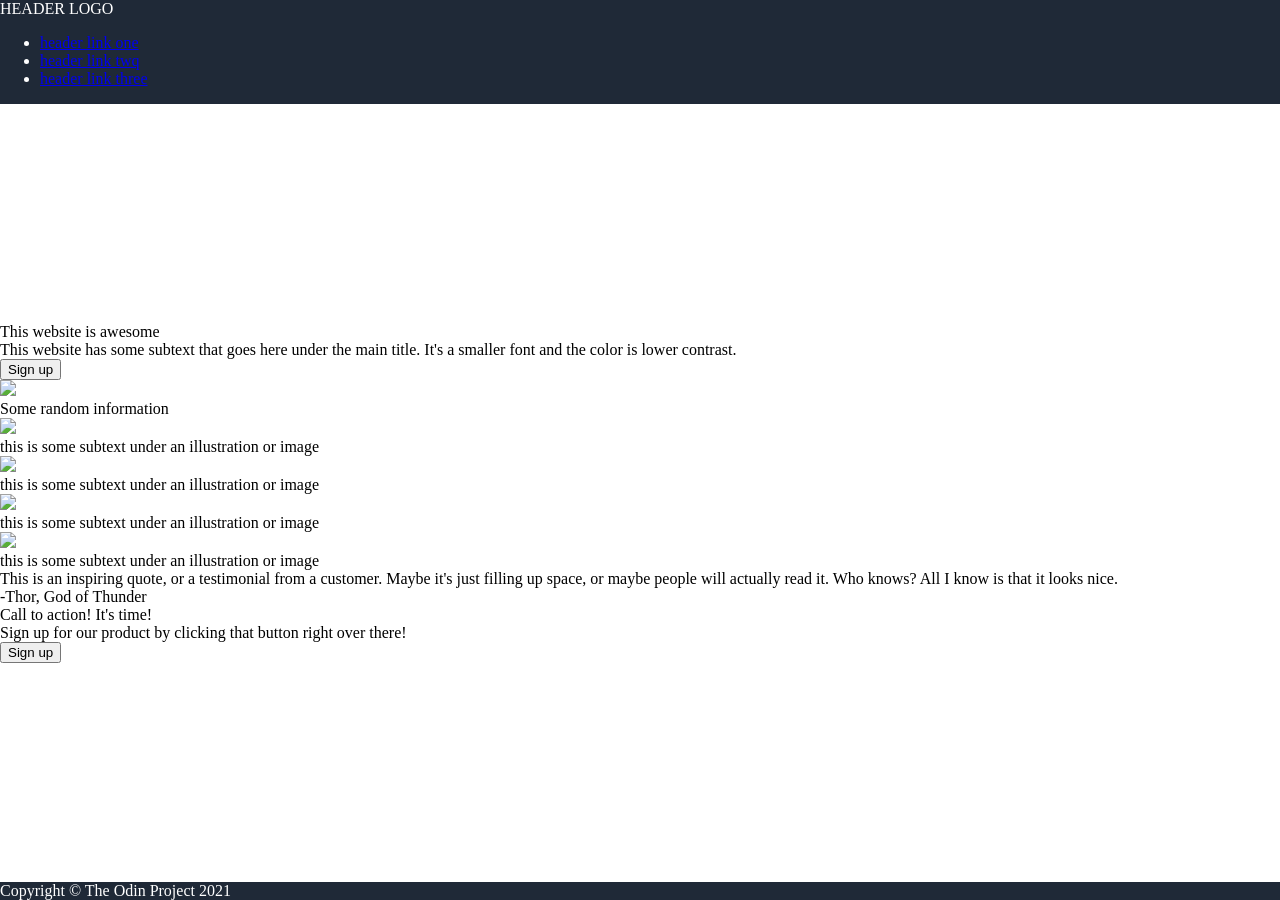
==== landing-page.html @ e4c4b9be "fix initial header/footer layout" ====
<!DOCTYPE html>
<html lang="en">
<head>
    <meta charset="UTF-8">
    <meta name="viewport" content="width=device-width, initial-scale=1.0">
    <link rel="stylesheet" href="styles.css">
    <title>Landing Page</title>
</head>
<body>
    <header>
        <div class="logo">HEADER LOGO</div>
        <ul>
            <li><a href="#">header link one</a></li>
            <li><a href="#">header link twq</a></li>
            <li><a href="#">header link three</a></li>
        </ul>
    </header>
    <div class="main">
        <div class="container">
            <div>
                <div class="title">This website is awesome</div>
                <div>This website has some subtext that goes here under the main title. It's a smaller font and the color is lower contrast.</div>
                <button href="#">Sign up</button>
            </div>
            <div>
                <img src="#">
            </div>
        </div>
        <div>
            <div>Some random information</div>
            <div class="range">
                <div class="product">
                    <div class="box"><img src="#"></div>
                    <div>this is some subtext under an illustration or image</div>
                </div>
                <div class="product">
                    <div class="box"><img src="#"></div>
                    <div>this is some subtext under an illustration or image</div>
                </div>
                <div class="product">
                    <div class="box"><img src="#"></div>
                    <div>this is some subtext under an illustration or image</div>
                </div>
                <div class="product">
                    <div class="box"><img src="#"></div>
                    <div>this is some subtext under an illustration or image</div>
                </div>
            </div>
        </div>
        <div>
            <div>This is an inspiring quote, or a testimonial from a customer. Maybe it's just filling up space, or maybe people 
            will actually read it. Who knows? All I know is that it looks nice.</div>
            <div>-Thor, God of Thunder</div>
        </div>
        <div>
            <div class="signup">
                <div>
                    <div>Call to action! It's time!</div>
                    <div>Sign up for our product by clicking that button right over there!</div>
                </div>
                <button>Sign up</button>
            </div>
        </div> 
    </div>
    <footer>
        Copyright © The Odin Project 2021
    </footer>
</body>
</html>
---- styles.css ----
header, footer {
    background-color: #1f2937;
    color: white;
}

body {
    display: flex;
    flex-direction: column;
    justify-content: space-between;
    margin: 0;
    padding: 0;
    height: 100vh;
}
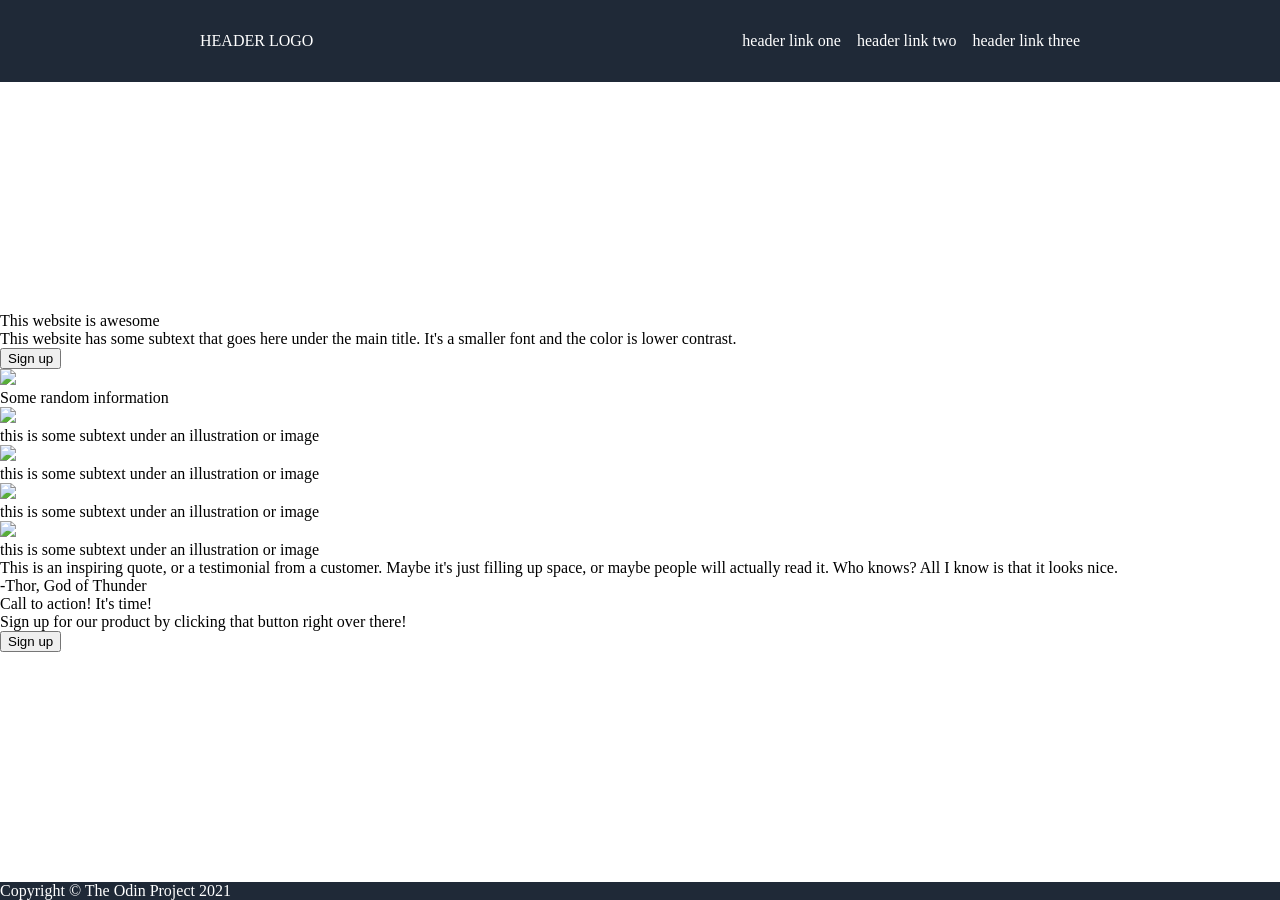
==== commit a91a71b6: "fix header layout" ====
--- a/landing-page.html
+++ b/landing-page.html
@@ -11,7 +11,7 @@
         <div class="logo">HEADER LOGO</div>
         <ul>
             <li><a href="#">header link one</a></li>
-            <li><a href="#">header link twq</a></li>
+            <li><a href="#">header link two</a></li>
             <li><a href="#">header link three</a></li>
         </ul>
     </header>
--- a/styles.css
+++ b/styles.css
@@ -10,4 +10,27 @@
     margin: 0;
     padding: 0;
     height: 100vh;
-}+}
+
+header {
+    display: flex;
+    justify-content: space-between;
+    align-items: center;
+    padding: 16px 200px;
+}
+
+
+ul {
+    list-style-type: none;
+}
+
+a {
+    text-decoration: none;
+    color: white;
+}
+
+header ul {
+    display: flex;
+    justify-content: space-between;
+    gap: 16px;
+}
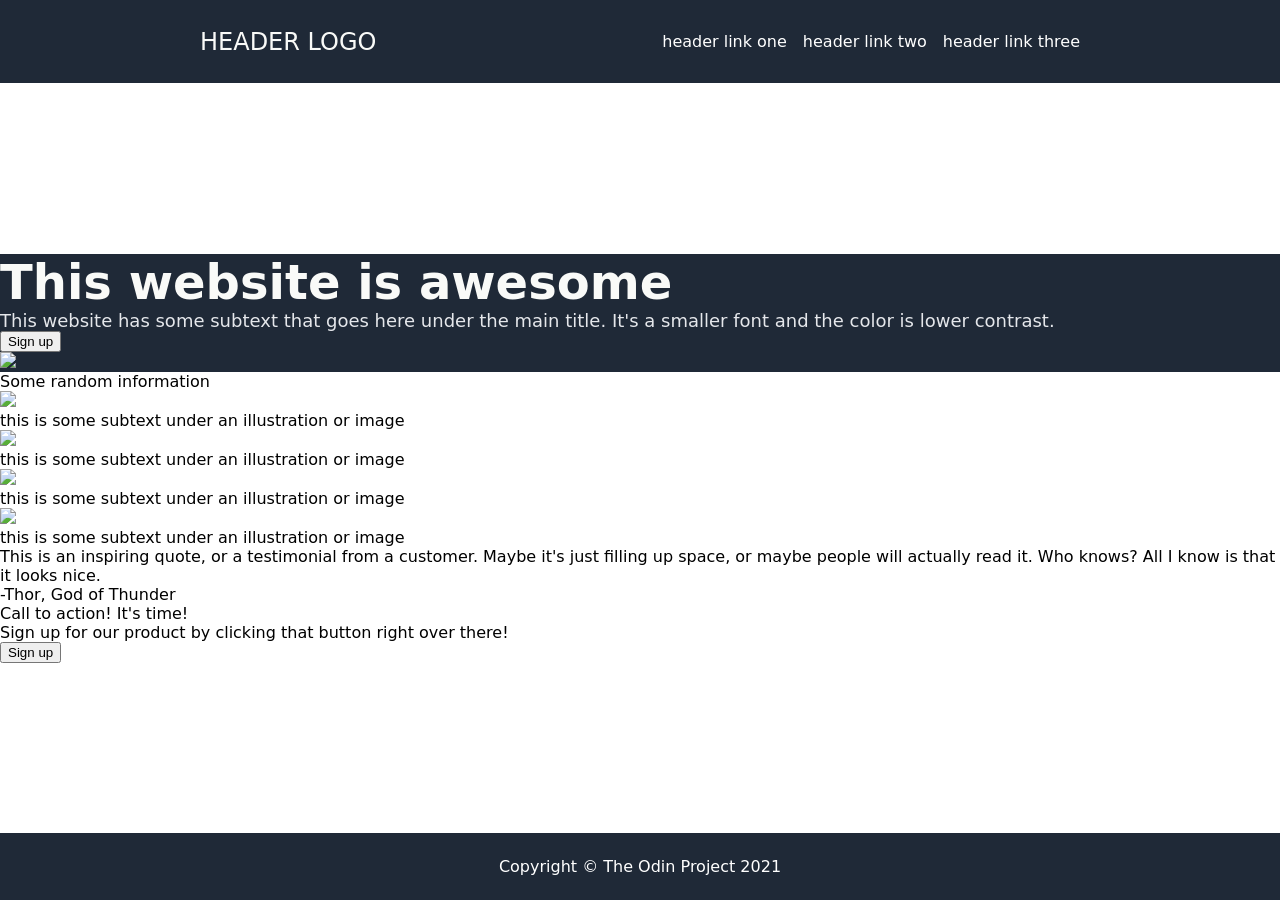
==== commit 65e3b8eb: "adjust header and 1st section fonts" ====
--- a/landing-page.html
+++ b/landing-page.html
@@ -9,7 +9,7 @@
 <body>
     <header>
         <div class="logo">HEADER LOGO</div>
-        <ul>
+        <ul class="links">
             <li><a href="#">header link one</a></li>
             <li><a href="#">header link two</a></li>
             <li><a href="#">header link three</a></li>
@@ -19,7 +19,7 @@
         <div class="container">
             <div>
                 <div class="title">This website is awesome</div>
-                <div>This website has some subtext that goes here under the main title. It's a smaller font and the color is lower contrast.</div>
+                <div class="subtext">This website has some subtext that goes here under the main title. It's a smaller font and the color is lower contrast.</div>
                 <button href="#">Sign up</button>
             </div>
             <div>
--- a/styles.css
+++ b/styles.css
@@ -1,6 +1,7 @@
 header, footer {
     background-color: #1f2937;
     color: white;
+    font-family: system-ui, -apple-system, BlinkMacSystemFont, 'Segoe UI', Roboto, Oxygen, Ubuntu, Cantarell, 'Open Sans', 'Helvetica Neue', sans-serif;
 }
 
 body {
@@ -10,6 +11,7 @@
     margin: 0;
     padding: 0;
     height: 100vh;
+    font-family: system-ui, -apple-system, BlinkMacSystemFont, 'Segoe UI', Roboto, Oxygen, Ubuntu, Cantarell, 'Open Sans', 'Helvetica Neue', sans-serif;
 }
 
 header {
@@ -19,6 +21,17 @@
     padding: 16px 200px;
 }
 
+footer {
+    display: flex;
+    justify-content: center;
+    align-items: center;
+    padding: 24px;
+}
+
+.logo{
+    font-size: 24px;
+    color: #f9faf8;
+}
 
 ul {
     list-style-type: none;
@@ -34,3 +47,20 @@
     justify-content: space-between;
     gap: 16px;
 }
+
+.container {
+    background-color: #1f2937;
+}
+
+
+.title {
+    font-size: 48px;
+    color: #f9faf8;
+    font-weight: 900;
+}
+
+.subtext {
+    font-size: 18px;
+    color: #e5e7eb;
+}
+
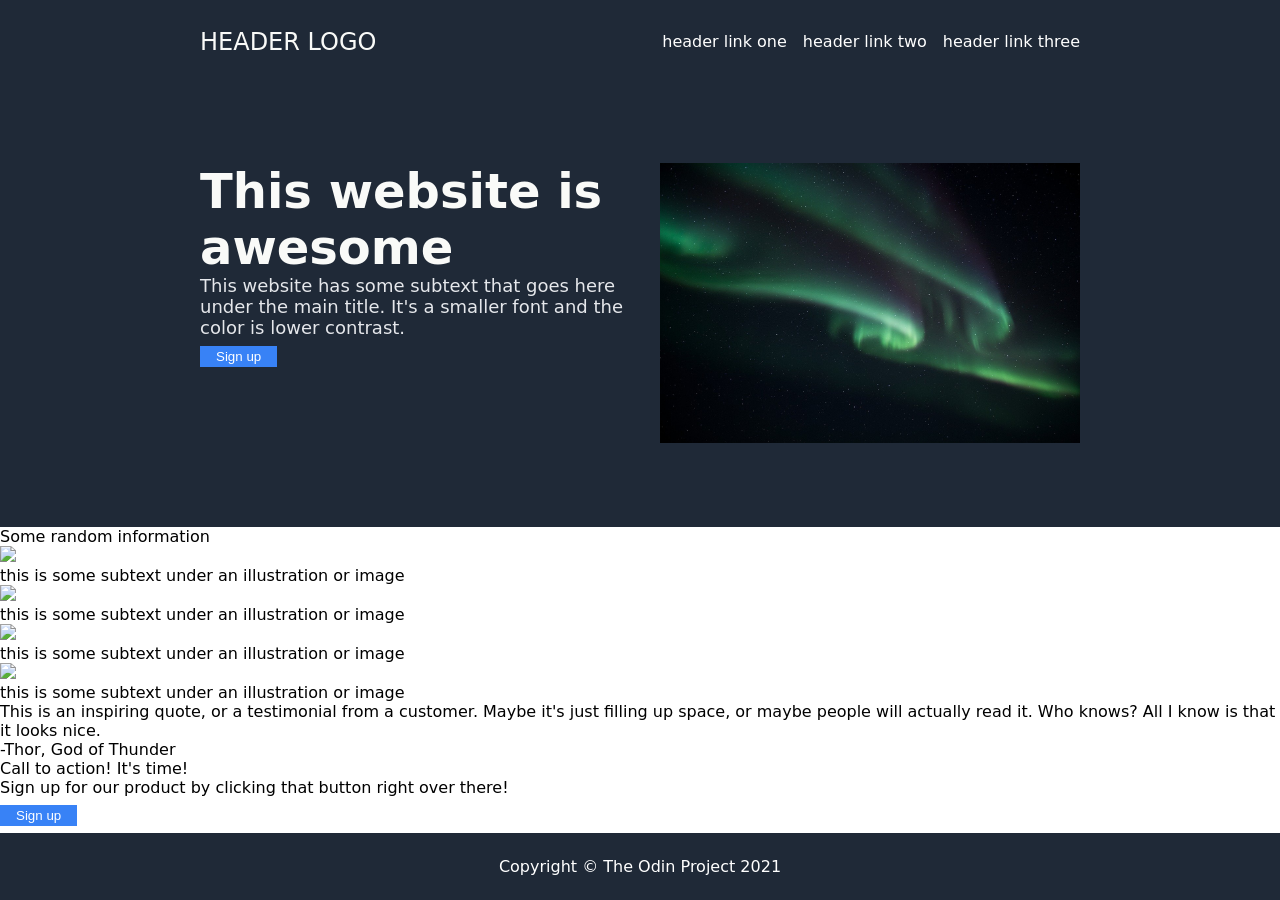
==== commit 43c67013: "style section 1 and button" ====
--- a/landing-page.html
+++ b/landing-page.html
@@ -23,7 +23,7 @@
                 <button href="#">Sign up</button>
             </div>
             <div>
-                <img src="#">
+                <img src="images/space.jpg">
             </div>
         </div>
         <div>
--- a/styles.css
+++ b/styles.css
@@ -7,7 +7,6 @@
 body {
     display: flex;
     flex-direction: column;
-    justify-content: space-between;
     margin: 0;
     padding: 0;
     height: 100vh;
@@ -22,13 +21,15 @@
 }
 
 footer {
+    margin-top: auto;
     display: flex;
     justify-content: center;
     align-items: center;
     padding: 24px;
 }
 
-.logo{
+
+.logo {
     font-size: 24px;
     color: #f9faf8;
 }
@@ -48,10 +49,14 @@
     gap: 16px;
 }
 
+
 .container {
     background-color: #1f2937;
+    display: flex;
+    justify-content: center;
+    padding: 80px 200px;
+    gap: 32px;
 }
-
 
 .title {
     font-size: 48px;
@@ -64,3 +69,14 @@
     color: #e5e7eb;
 }
 
+img {
+    width: 420px;
+}
+
+button {
+    margin-top: 8px;
+    background-color: #3882f6;
+    color: white;
+    border: none;
+    padding: 3px 16px;
+}
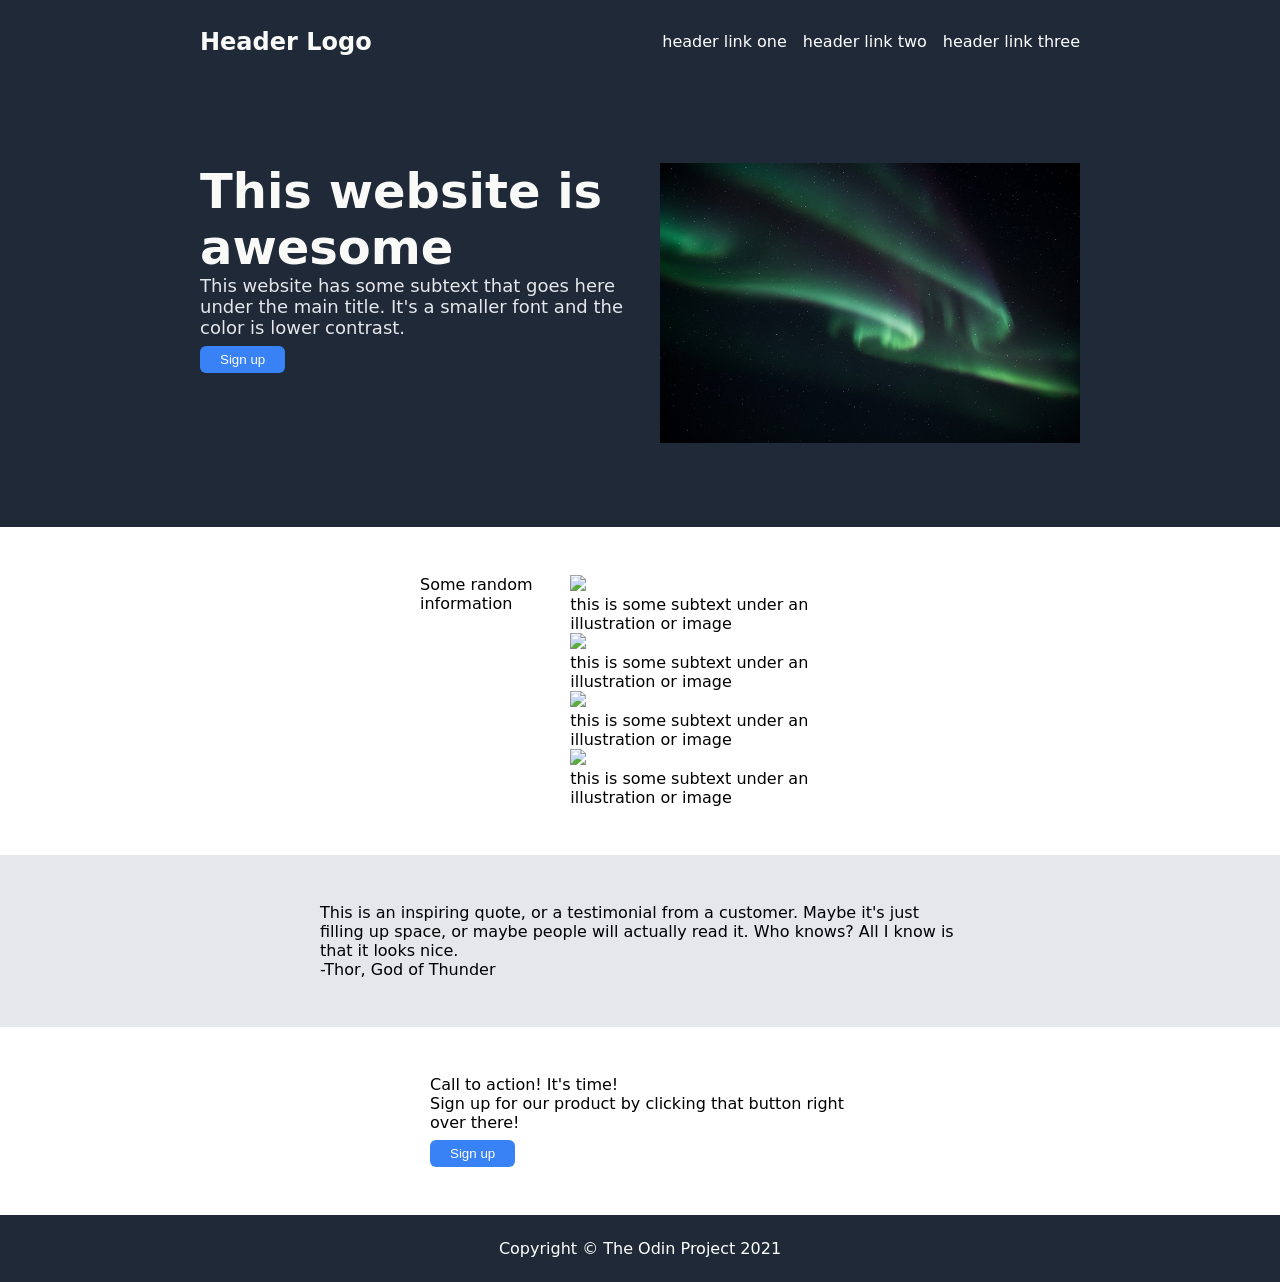
==== commit 54abbb6f: "adjust layout of containers" ====
--- a/landing-page.html
+++ b/landing-page.html
@@ -8,7 +8,7 @@
 </head>
 <body>
     <header>
-        <div class="logo">HEADER LOGO</div>
+        <div class="logo">Header Logo</div>
         <ul class="links">
             <li><a href="#">header link one</a></li>
             <li><a href="#">header link two</a></li>
@@ -16,7 +16,7 @@
         </ul>
     </header>
     <div class="main">
-        <div class="container">
+        <div class="container-one">
             <div>
                 <div class="title">This website is awesome</div>
                 <div class="subtext">This website has some subtext that goes here under the main title. It's a smaller font and the color is lower contrast.</div>
@@ -26,7 +26,7 @@
                 <img src="images/space.jpg">
             </div>
         </div>
-        <div>
+        <div class="container-two">
             <div>Some random information</div>
             <div class="range">
                 <div class="product">
@@ -47,12 +47,12 @@
                 </div>
             </div>
         </div>
-        <div>
+        <div class="container-three">
             <div>This is an inspiring quote, or a testimonial from a customer. Maybe it's just filling up space, or maybe people 
             will actually read it. Who knows? All I know is that it looks nice.</div>
             <div>-Thor, God of Thunder</div>
         </div>
-        <div>
+        <div class="container-four">
             <div class="signup">
                 <div>
                     <div>Call to action! It's time!</div>
--- a/styles.css
+++ b/styles.css
@@ -32,6 +32,7 @@
 .logo {
     font-size: 24px;
     color: #f9faf8;
+    font-weight: 700;
 }
 
 ul {
@@ -50,7 +51,7 @@
 }
 
 
-.container {
+.container-one {
     background-color: #1f2937;
     display: flex;
     justify-content: center;
@@ -78,5 +79,21 @@
     background-color: #3882f6;
     color: white;
     border: none;
-    padding: 3px 16px;
+    border-radius: 6px;
+    padding: 6px 20px;
 }
+
+
+.container-two {
+    padding: 48px 420px;
+    display: flex;
+}
+
+.container-three {
+    background-color: #e5e7eb;
+    padding: 48px 320px;
+}
+
+.container-four {
+    padding:  48px 430px;
+}
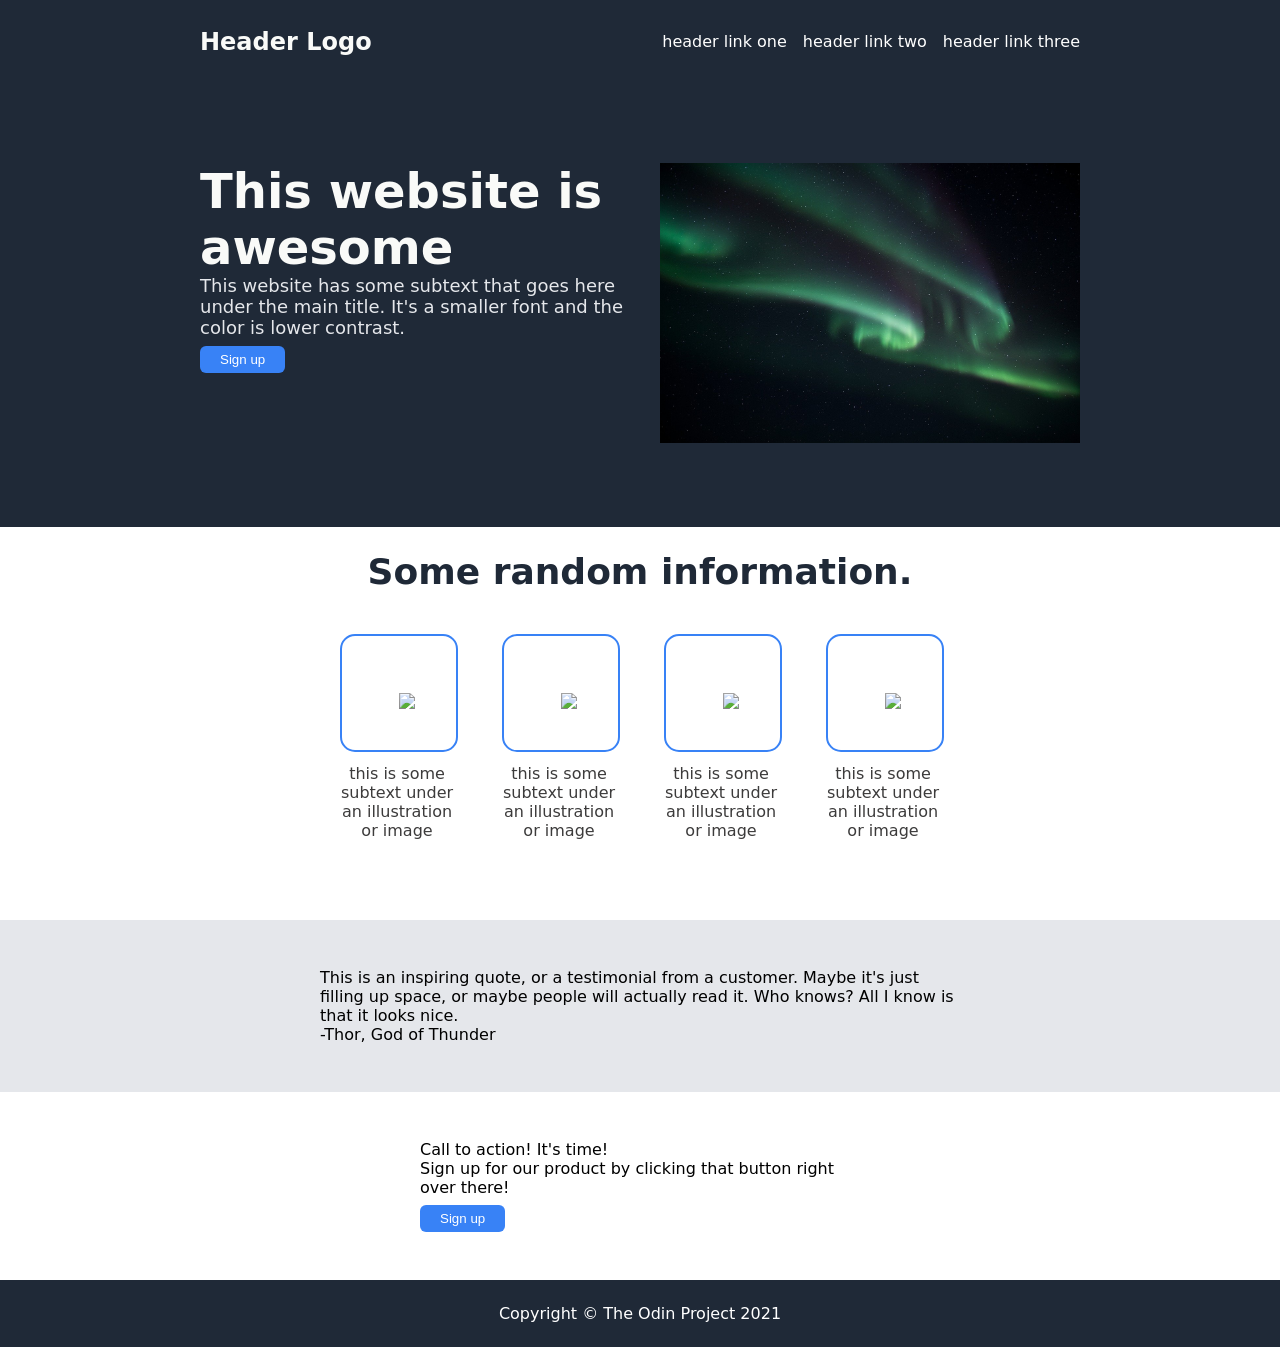
==== commit bed23b6c: "finish container-two layout" ====
--- a/landing-page.html
+++ b/landing-page.html
@@ -19,7 +19,7 @@
         <div class="container-one">
             <div>
                 <div class="title">This website is awesome</div>
-                <div class="subtext">This website has some subtext that goes here under the main title. It's a smaller font and the color is lower contrast.</div>
+                <div class="subtext-one">This website has some subtext that goes here under the main title. It's a smaller font and the color is lower contrast.</div>
                 <button href="#">Sign up</button>
             </div>
             <div>
@@ -27,23 +27,23 @@
             </div>
         </div>
         <div class="container-two">
-            <div>Some random information</div>
+            <div class="info">Some random information.</div>
             <div class="range">
                 <div class="product">
                     <div class="box"><img src="#"></div>
-                    <div>this is some subtext under an illustration or image</div>
+                    <div class="subtext-two">this is some subtext under an illustration or image</div>
                 </div>
                 <div class="product">
                     <div class="box"><img src="#"></div>
-                    <div>this is some subtext under an illustration or image</div>
+                    <div class="subtext-two">this is some subtext under an illustration or image</div>
                 </div>
                 <div class="product">
                     <div class="box"><img src="#"></div>
-                    <div>this is some subtext under an illustration or image</div>
+                    <div class="subtext-two">this is some subtext under an illustration or image</div>
                 </div>
                 <div class="product">
                     <div class="box"><img src="#"></div>
-                    <div>this is some subtext under an illustration or image</div>
+                    <div class="subtext-two">this is some subtext under an illustration or image</div>
                 </div>
             </div>
         </div>
--- a/styles.css
+++ b/styles.css
@@ -65,7 +65,7 @@
     font-weight: 900;
 }
 
-.subtext {
+.subtext-one {
     font-size: 18px;
     color: #e5e7eb;
 }
@@ -85,8 +85,7 @@
 
 
 .container-two {
-    padding: 48px 420px;
-    display: flex;
+    padding: 24px 340px 80px;
 }
 
 .container-three {
@@ -95,5 +94,36 @@
 }
 
 .container-four {
-    padding:  48px 430px;
+    padding:  48px 420px;
+}
+
+
+.info {
+    font-size: 36px;
+    font-weight: 900;
+    display: flex;
+    justify-content: center;
+    color: #1f2937;
+    margin-bottom: 42px;
+}
+
+.range {
+    display: flex;
+    justify-content: space-between;
+    gap: 48px;
+}
+
+.box {
+    width: auto;
+    height: 0;
+    padding: 50%;
+    border: 2px solid #3882f6;
+    border-radius: 15px;
+    align-items: center;                    /* not sure this does anything- want image to be centered in this */
+}
+
+.subtext-two {
+    color: #3c3b3b;
+    text-align: center;
+    margin-top: 12px;
 }
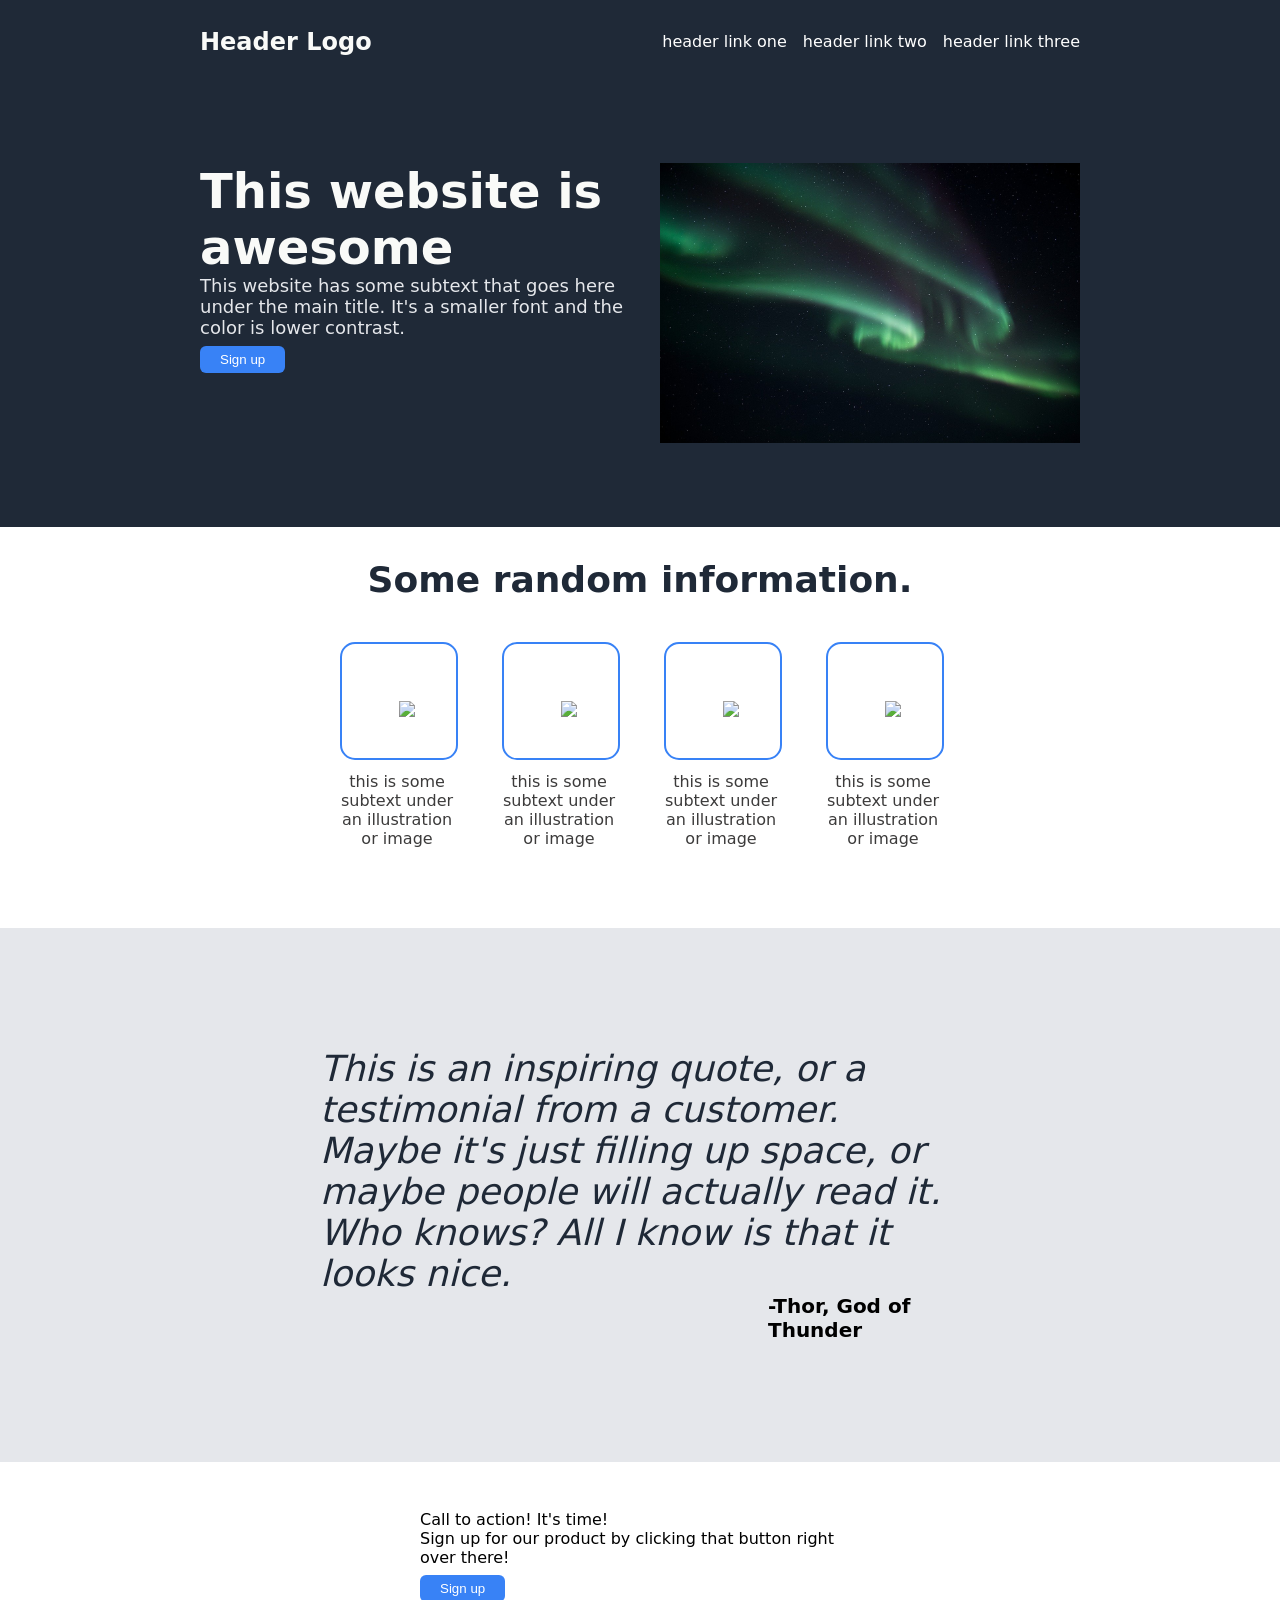
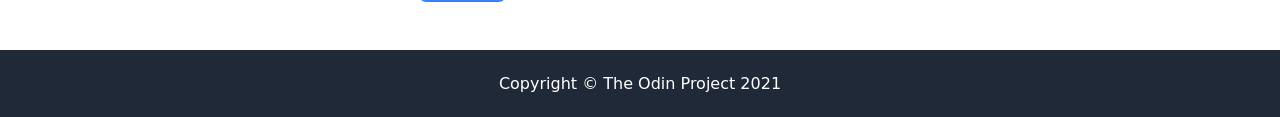
==== commit 992f9ddf: "finish container-three" ====
--- a/landing-page.html
+++ b/landing-page.html
@@ -48,9 +48,9 @@
             </div>
         </div>
         <div class="container-three">
-            <div>This is an inspiring quote, or a testimonial from a customer. Maybe it's just filling up space, or maybe people 
+            <div class="quote">This is an inspiring quote, or a testimonial from a customer. Maybe it's just filling up space, or maybe people 
             will actually read it. Who knows? All I know is that it looks nice.</div>
-            <div>-Thor, God of Thunder</div>
+            <div class="author">-Thor, God of Thunder</div>
         </div>
         <div class="container-four">
             <div class="signup">
--- a/styles.css
+++ b/styles.css
@@ -85,12 +85,12 @@
 
 
 .container-two {
-    padding: 24px 340px 80px;
+    padding: 32px 340px 80px;
 }
 
 .container-three {
     background-color: #e5e7eb;
-    padding: 48px 320px;
+    padding: 120px 320px;
 }
 
 .container-four {
@@ -119,11 +119,25 @@
     padding: 50%;
     border: 2px solid #3882f6;
     border-radius: 15px;
-    align-items: center;                    /* not sure this does anything- want image to be centered in this */
+    align-items: center;                    /* not sure this does anything- want image to be centered in this kkkkkkk*/
 }
 
 .subtext-two {
     color: #3c3b3b;
     text-align: center;
     margin-top: 12px;
+}
+
+
+.quote {
+    font-size: 36px;
+    font-weight: 300;
+    color: #1f2937;
+    font-style: italic;
+}
+
+.author {
+    margin-left: 70%;
+    font-weight: 700;
+    font-size: 20px;
 }
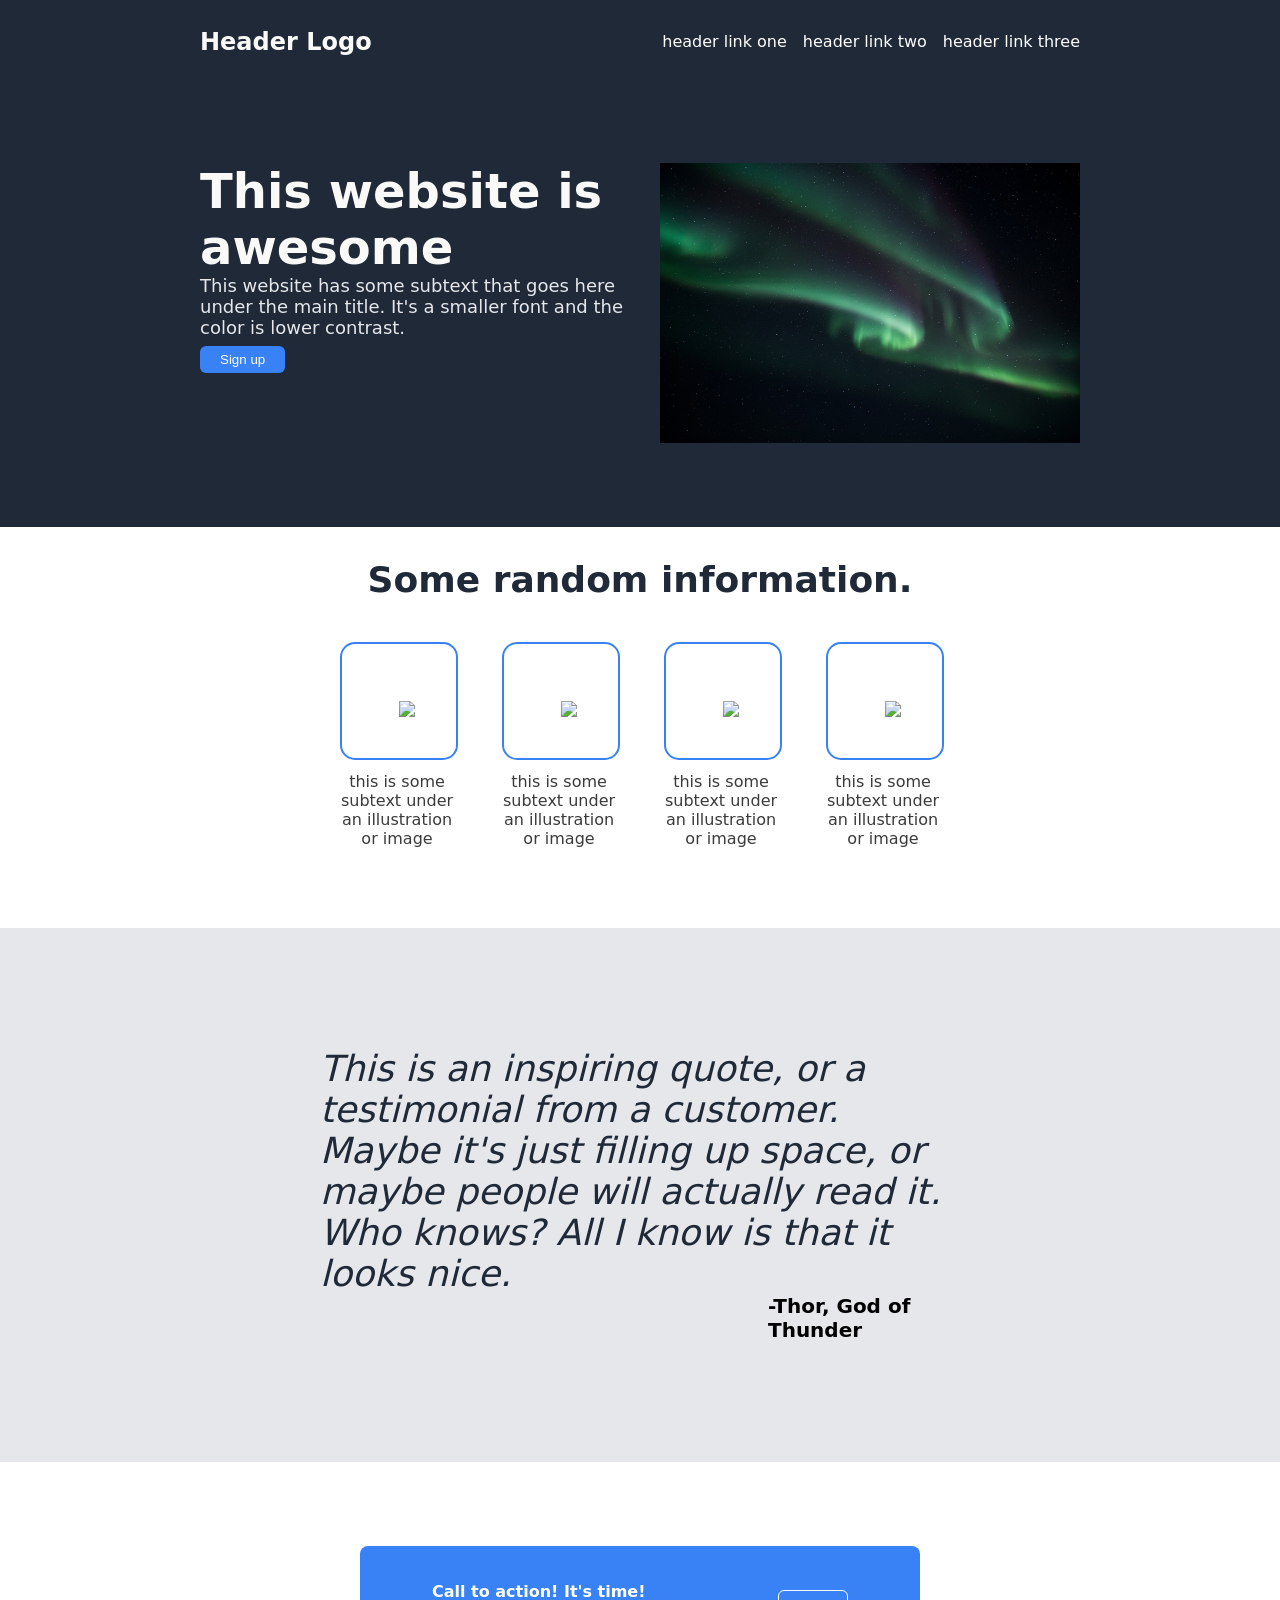
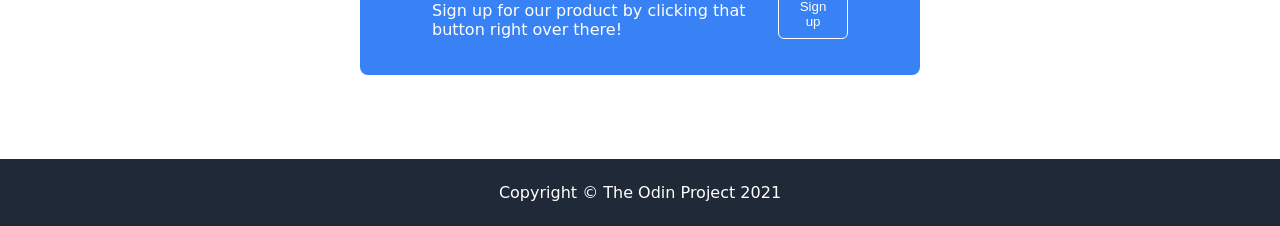
==== commit ffb7f7fa: "finish container-four" ====
--- a/landing-page.html
+++ b/landing-page.html
@@ -55,10 +55,10 @@
         <div class="container-four">
             <div class="signup">
                 <div>
-                    <div>Call to action! It's time!</div>
-                    <div>Sign up for our product by clicking that button right over there!</div>
+                    <div class="action">Call to action! It's time!</div>
+                    <div class="click">Sign up for our product by clicking that button right over there!</div>
                 </div>
-                <button>Sign up</button>
+                <button class="btn-two">Sign up</button>
             </div>
         </div> 
     </div>
--- a/styles.css
+++ b/styles.css
@@ -94,7 +94,7 @@
 }
 
 .container-four {
-    padding:  48px 420px;
+    padding:  84px 360px;
 }
 
 
@@ -140,4 +140,28 @@
     margin-left: 70%;
     font-weight: 700;
     font-size: 20px;
+}
+
+
+.signup {
+    color: white;
+    background-color: #3882f6;
+    border-radius: 8px;
+    display: flex;
+    justify-content: center;
+    padding: 36px 72px;
+    gap: 32px;
+}
+
+.action {
+    font-weight: 600;
+}
+
+.click {
+    font-weight: 200;
+}
+
+
+.btn-two {
+    border: 1.5px solid white;
 }
